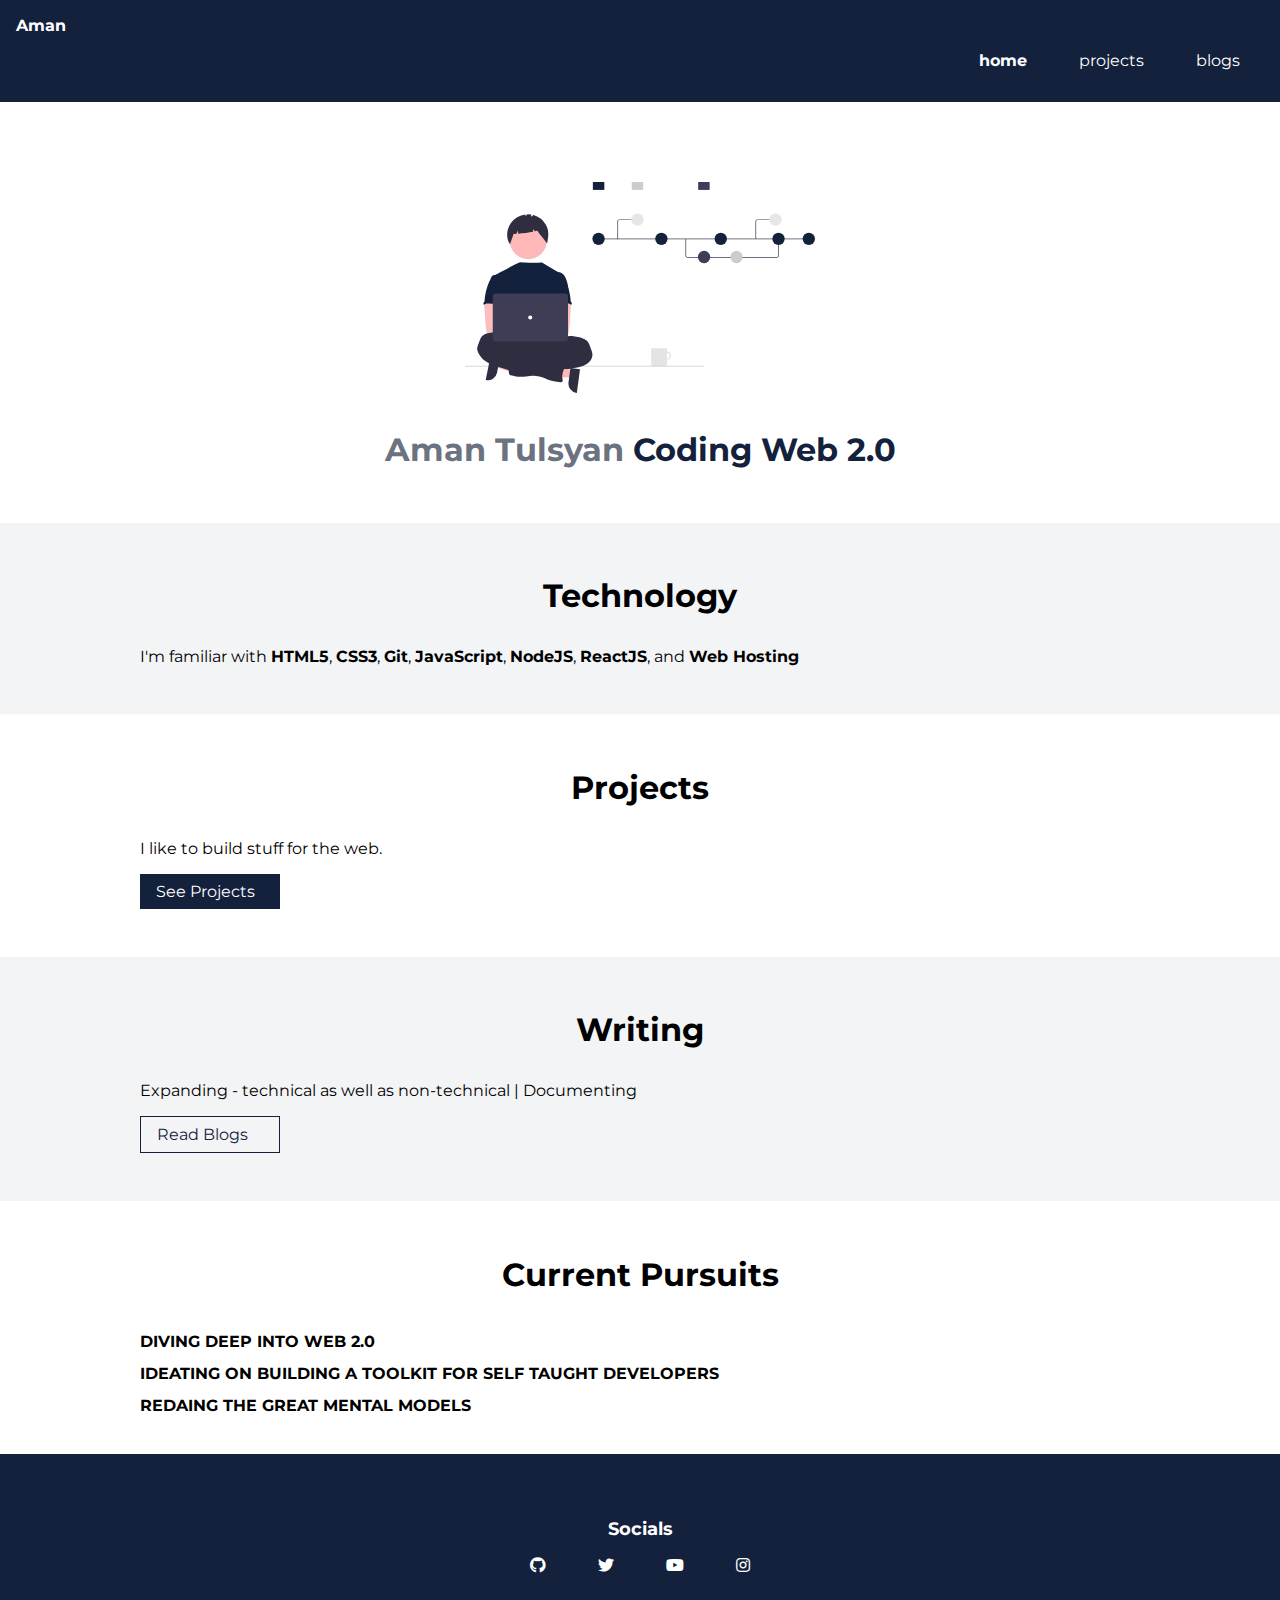
==== index.html @ 174e2d4f "update portfolio" ====
<!DOCTYPE html>
<html lang="en">
  <head>
    <meta charset="UTF-8" />
    <meta name="viewport" content="width=device-width, initial-scale=1.0" />
    <title>Home | Aman</title>
    <link
      rel="stylesheet"
      href="https://cdnjs.cloudflare.com/ajax/libs/font-awesome/5.15.3/css/all.min.css"
    />
    <link href="styles.css" rel="stylesheet" />
  </head>
  <body>
    <nav class="navigation container">
      <div class="nav-brand"><a href="#">Aman</a></div>
      <ul class="list-non-bullet nav-pills">
        <li class="list-item-inline">
          <a class="link link-active" href="/">home</a>
        </li>
        <li class="list-item-inline">
          <a class="link" href="./projects.html">projects</a>
        </li>
        <li class="list-item-inline">
          <a class="link" href="./blogs.html">blogs</a>
        </li>
      </ul>
    </nav>

    <header class="hero">
      <img class="hero-img" src="images/hero.svg" />
      <h1 class="hero-heading">
        Aman Tulsyan <span class="heading-inverted"> Coding Web 2.0</span>
      </h1>
    </header>

    <section class="section ow">
      <div class="container container-center">
        <h1>Technology</h1>
        <p>
          I'm familiar with
          <span class="heading-inverted"><strong>HTML5</strong></span
          >, <span class="heading-inverted"><strong>CSS3</strong></span
          >, <span class="heading-inverted"><strong>Git</strong></span
          >, <span class="heading-inverted"><strong>JavaScript</strong></span
          >, <span><strong class="heading-inverted">NodeJS</strong></span
          >, <span><strong class="heading-inverted">ReactJS</strong></span
          >, and
          <span class="heading-inverted"><strong>Web Hosting</strong></span>
        </p>
      </div>
    </section>

    <section class="section">
      <div class="container container-center">
        <h1>Projects</h1>
        <p>I like to build stuff for the web.</p>
        <a class="link link-primary" href="./projects.html">See Projects</a>
      </div>
    </section>

    <section class="section ow">
      <div class="container container-center">
        <h1>Writing</h1>
        <p>Expanding - technical as well as non-technical | Documenting</p>
        <a class="link link-secondary" href="./blogs.html">Read Blogs</a>
      </div>
    </section>

    <section class="section">
      <div class="container container-center">
        <h1>Current Pursuits</h1>
        <span class="current"><strong>DIVING DEEP INTO WEB 2.0</strong></span
        ><br />
        <span class="current"
          ><strong
            >IDEATING ON BUILDING A TOOLKIT FOR SELF TAUGHT DEVELOPERS</strong
          > </span
        ><br />

        <span class="current"
          ><strong>REDAING THE GREAT MENTAL MODELS </strong></span
        ><br />
      </div>
    </section>

    <footer class="footer">
      <div class="footer-header">Socials</div>
      <ul class="social-links list-non-bullet">
        <li class="list-item-inline">
          <a class="link" href="https://github.com/amantulsyan35">
            <i class="fab fa-github"></i>
          </a>
        </li>
        <li class="list-item-inline">
          <a class="link" href="https://twitter.com/aman_fullstack"
            ><i class="fab fa-twitter"></i
          ></a>
        </li>
        <li class="list-item-inline">
          <a
            class="link"
            href="https://www.youtube.com/channel/UCzAvX1DrOWJ1r_YVMOV-uDw/featured"
          >
            <i class="fab fa-youtube"></i>
          </a>
        </li>
        <li class="list-item-inline">
          <a
            class="link"
            href="https://www.instagram.com/_aman.tulsyan/?igshid=mlgvn49lg664"
          >
            <i class="fab fa-instagram"></i>
          </a>
        </li>
      </ul>
    </footer>
  </body>
</html>
---- styles.css ----
@import url('https://fonts.googleapis.com/css2?family=Montserrat:wght@400;700&display=swap');

:root {
  --primary-color: #14213d;
  --off-white: #f3f4f6;
  --dark-gray: #6b7280;
}

body {
  font-family: 'Montserrat', sans-serif;
  margin: 0px;
}

hr {
  margin: 2rem 0rem;
}

/** spaces **/

.margin-md {
  margin: 2rem;
}

/** container **/
.container {
  padding: 0rem 1rem;
}

.container-center {
  max-width: 1000px;
  margin: auto;
}

/** links **/
.link {
  box-sizing: border-box;
  text-decoration: none;
  padding: 0.5rem 1rem;
}

.link-primary {
  background-color: var(--primary-color);
  /* border-radius: 0.5rem; */
  color: white;
  display: block;
  max-width: 140px;
  margin: 1rem 1rem 1rem 0rem;
}

.link-secondary {
  color: var(--primary-color);
  /* border-radius: 0.5rem; */
  border: 1px solid var(--primary-color);
  display: block;
  max-width: 140px;
  margin: 1rem 1rem 1rem 0rem;
}

.link-secondary:hover {
  background-color: var(--primary-color);
  color: var(--off-white);
}

/** lists **/

.list-non-bullet {
  list-style: none;
  padding-inline-start: 0px;
}

.list-item-inline {
  display: inline;
  padding: 0rem 0.5rem;
}

/** navigation **/

.navigation {
  background-color: var(--primary-color);
  color: white;
  padding: 1rem;
  /* border-bottom-left-radius: 1rem; */
}

.navigation .nav-brand {
  font-weight: bold;
}

.nav-brand a {
  text-decoration: none;
  color: inherit;
}

.navigation .nav-pills {
  text-align: right;
}

.navigation .link {
  color: white;
}

.navigation .link-active {
  font-weight: bold;
}

/** header **/

.hero {
  padding: 2rem;
  padding-top: 5rem;
}

.hero .hero-img {
  max-width: 80%;
  width: 350px;
  display: block;
  margin: auto;
}

.hero .hero-heading {
  text-align: center;
  padding-top: 1rem;
  color: var(--dark-gray);
}

.hero .hero-heading .heading-inverted {
  color: var(--primary-color);
}

/** sections **/

.section {
  padding: 2rem;
}

.section h1 {
  margin-bottom: 1em;
  text-align: center;
}

.ow {
  background-color: var(--off-white);
}

/** CURRENT SECTION **/

.current {
  line-height: 2;
}

/** footers **/

.footer {
  background-color: var(--primary-color);
  padding: 4rem 1rem;
  text-align: center;
  color: white;
  /* border-top-right-radius: 1rem; */
}

.footer .link {
  color: white;
}

.footer .footer-header {
  font-weight: bold;
  font-size: large;
}

.footer ul {
  padding-inline-start: 0px;
}

/** projects **/
.showcase-list {
  margin-top: 1em;
  padding: 2rem;
}

/** blogs **/
.showcase-blog {
  padding-bottom: 6rem;
}
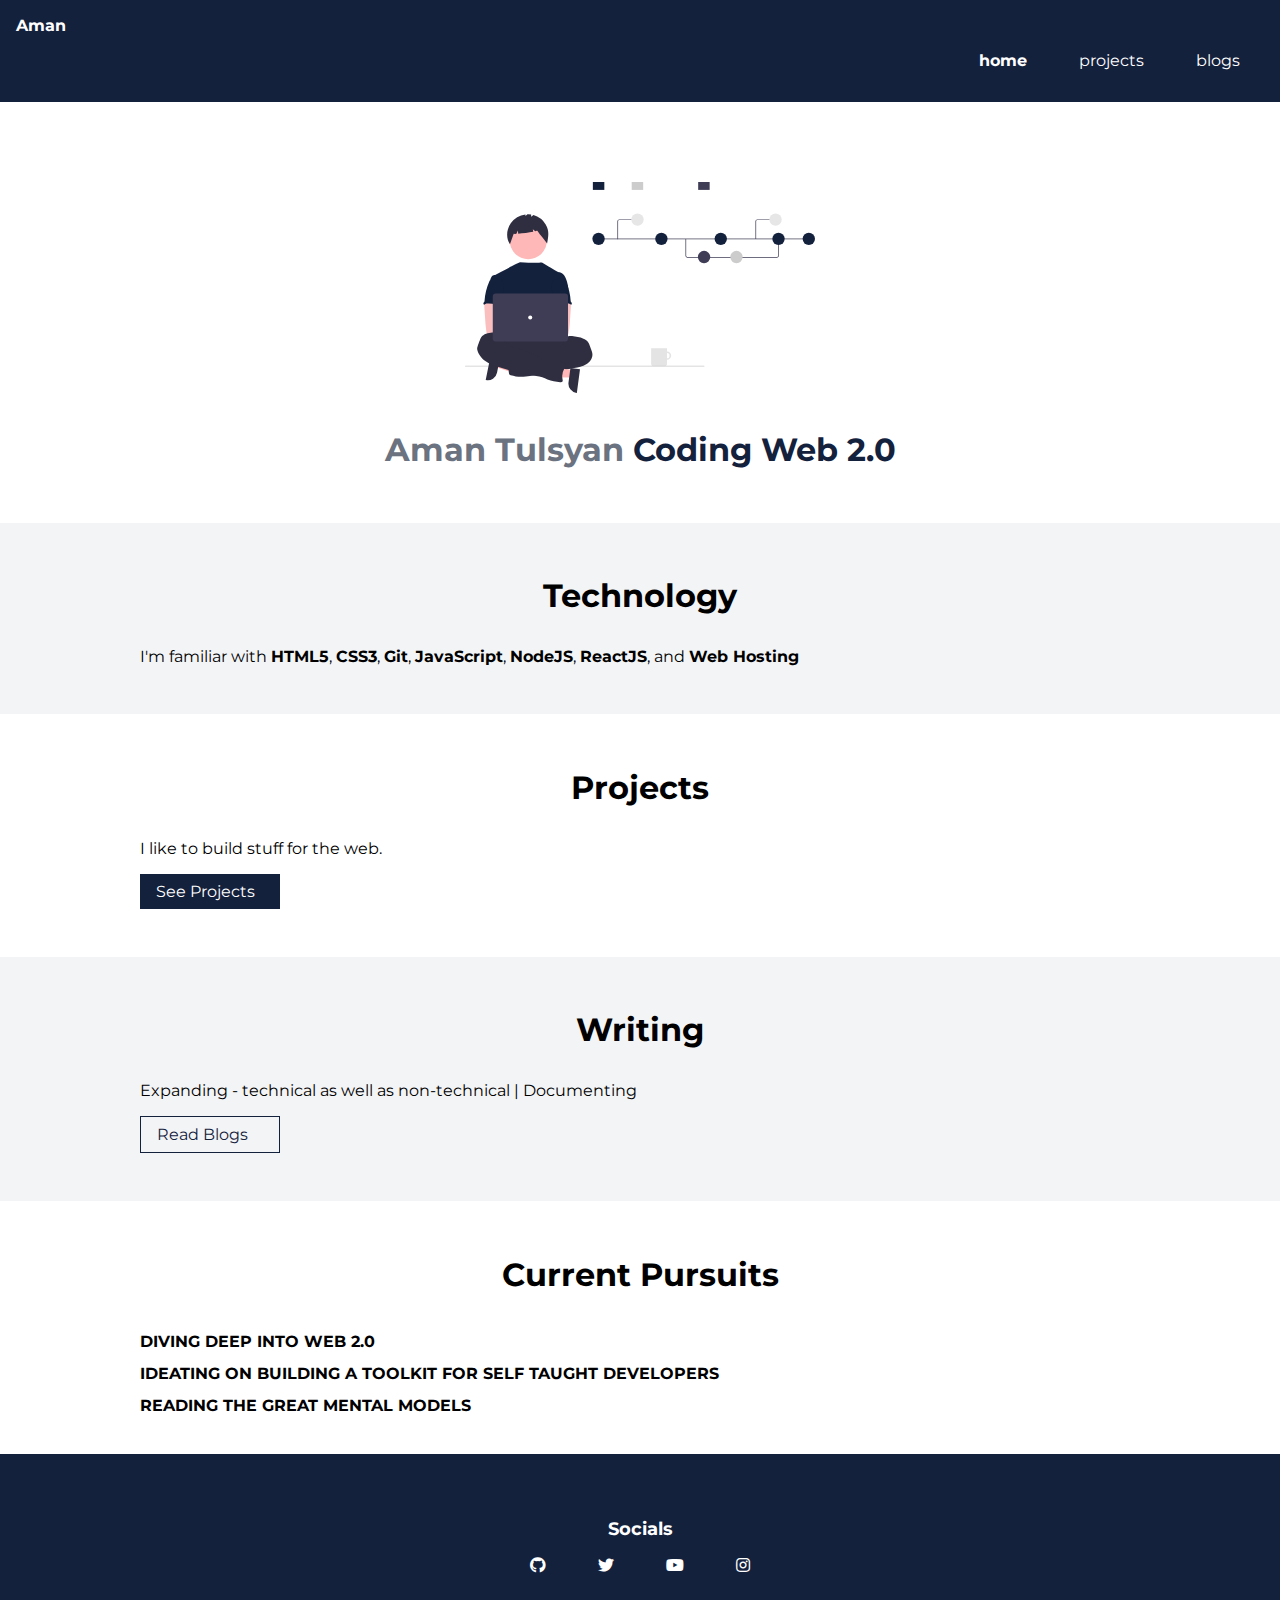
==== commit b3fede21: "Update index.html" ====
--- a/index.html
+++ b/index.html
@@ -78,7 +78,7 @@
         ><br />
 
         <span class="current"
-          ><strong>REDAING THE GREAT MENTAL MODELS </strong></span
+          ><strong>READING THE GREAT MENTAL MODELS </strong></span
         ><br />
       </div>
     </section>
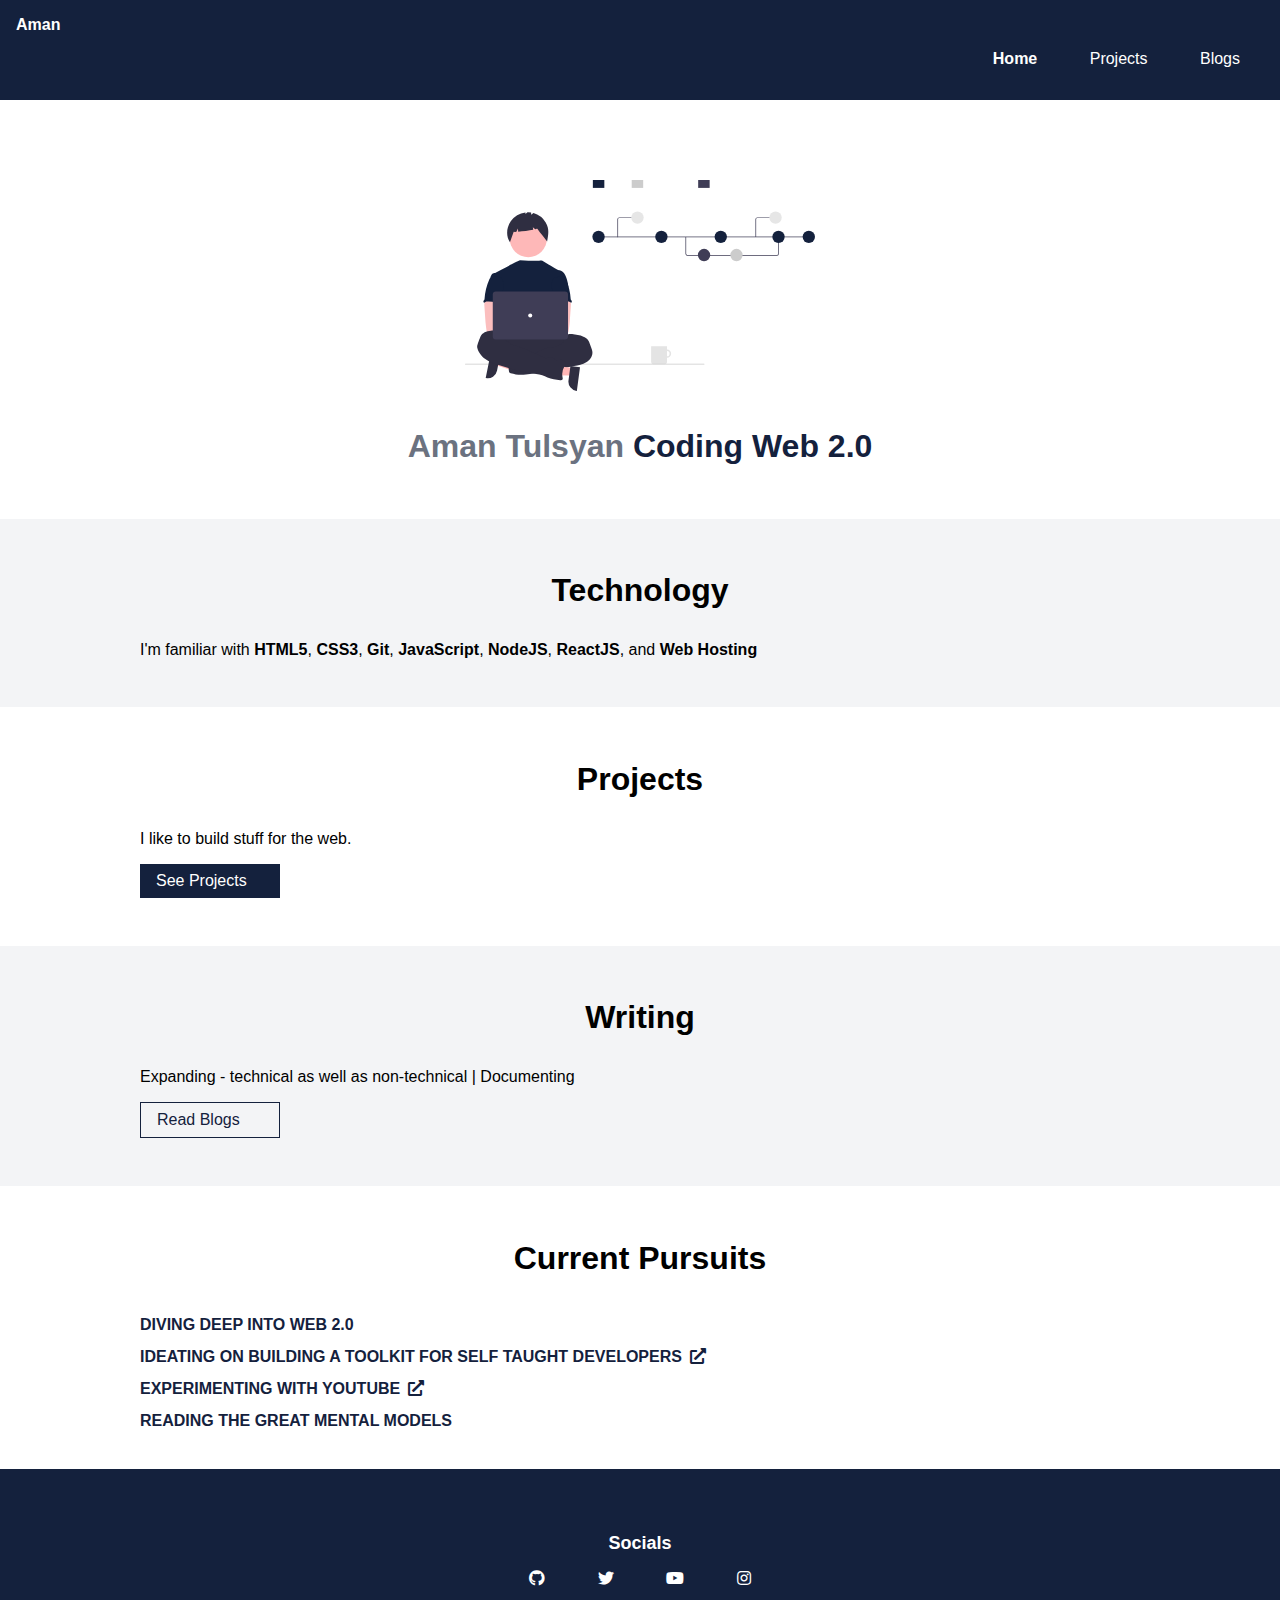
==== commit 5d5fffcc: "Updated portfolio" ====
--- a/index.html
+++ b/index.html
@@ -15,13 +15,13 @@
       <div class="nav-brand"><a href="#">Aman</a></div>
       <ul class="list-non-bullet nav-pills">
         <li class="list-item-inline">
-          <a class="link link-active" href="/">home</a>
+          <a class="link link-active" href="/">Home</a>
         </li>
         <li class="list-item-inline">
-          <a class="link" href="./projects.html">projects</a>
+          <a class="link" href="./projects.html">Projects</a>
         </li>
         <li class="list-item-inline">
-          <a class="link" href="./blogs.html">blogs</a>
+          <a class="link" href="./blogs.html">Blogs</a>
         </li>
       </ul>
     </nav>
@@ -72,9 +72,26 @@
         <span class="current"><strong>DIVING DEEP INTO WEB 2.0</strong></span
         ><br />
         <span class="current"
+          ><span></span
           ><strong
             >IDEATING ON BUILDING A TOOLKIT FOR SELF TAUGHT DEVELOPERS</strong
-          > </span
+          ><a
+            href="https://www.notion.so/Learning-Toolkit-f430c51ecd44498ab4b5b200aef07b78"
+            ><i
+              class="fas fa-external-link-alt"
+              style="margin-left: 0.5em; color: #14213d"
+            ></i
+          ></a> </span
+        ><br />
+
+        <span class="current"
+          ><span></span><strong>EXPERIMENTING WITH YOUTUBE</strong
+          ><a href="https://youtu.be/mnvkwnJ4rFM"
+            ><i
+              class="fas fa-external-link-alt"
+              style="margin-left: 0.5em; color: #14213d"
+            ></i
+          ></a> </span
         ><br />
 
         <span class="current"
--- a/styles.css
+++ b/styles.css
@@ -1,4 +1,4 @@
-@import url('https://fonts.googleapis.com/css2?family=Montserrat:wght@400;700&display=swap');
+@import url('https://fonts.googleapis.com/css2?family=Benne&display=swap');
 
 :root {
   --primary-color: #14213d;
@@ -146,6 +146,7 @@
 
 .current {
   line-height: 2;
+  color: var(--primary-color);
 }
 
 /** footers **/
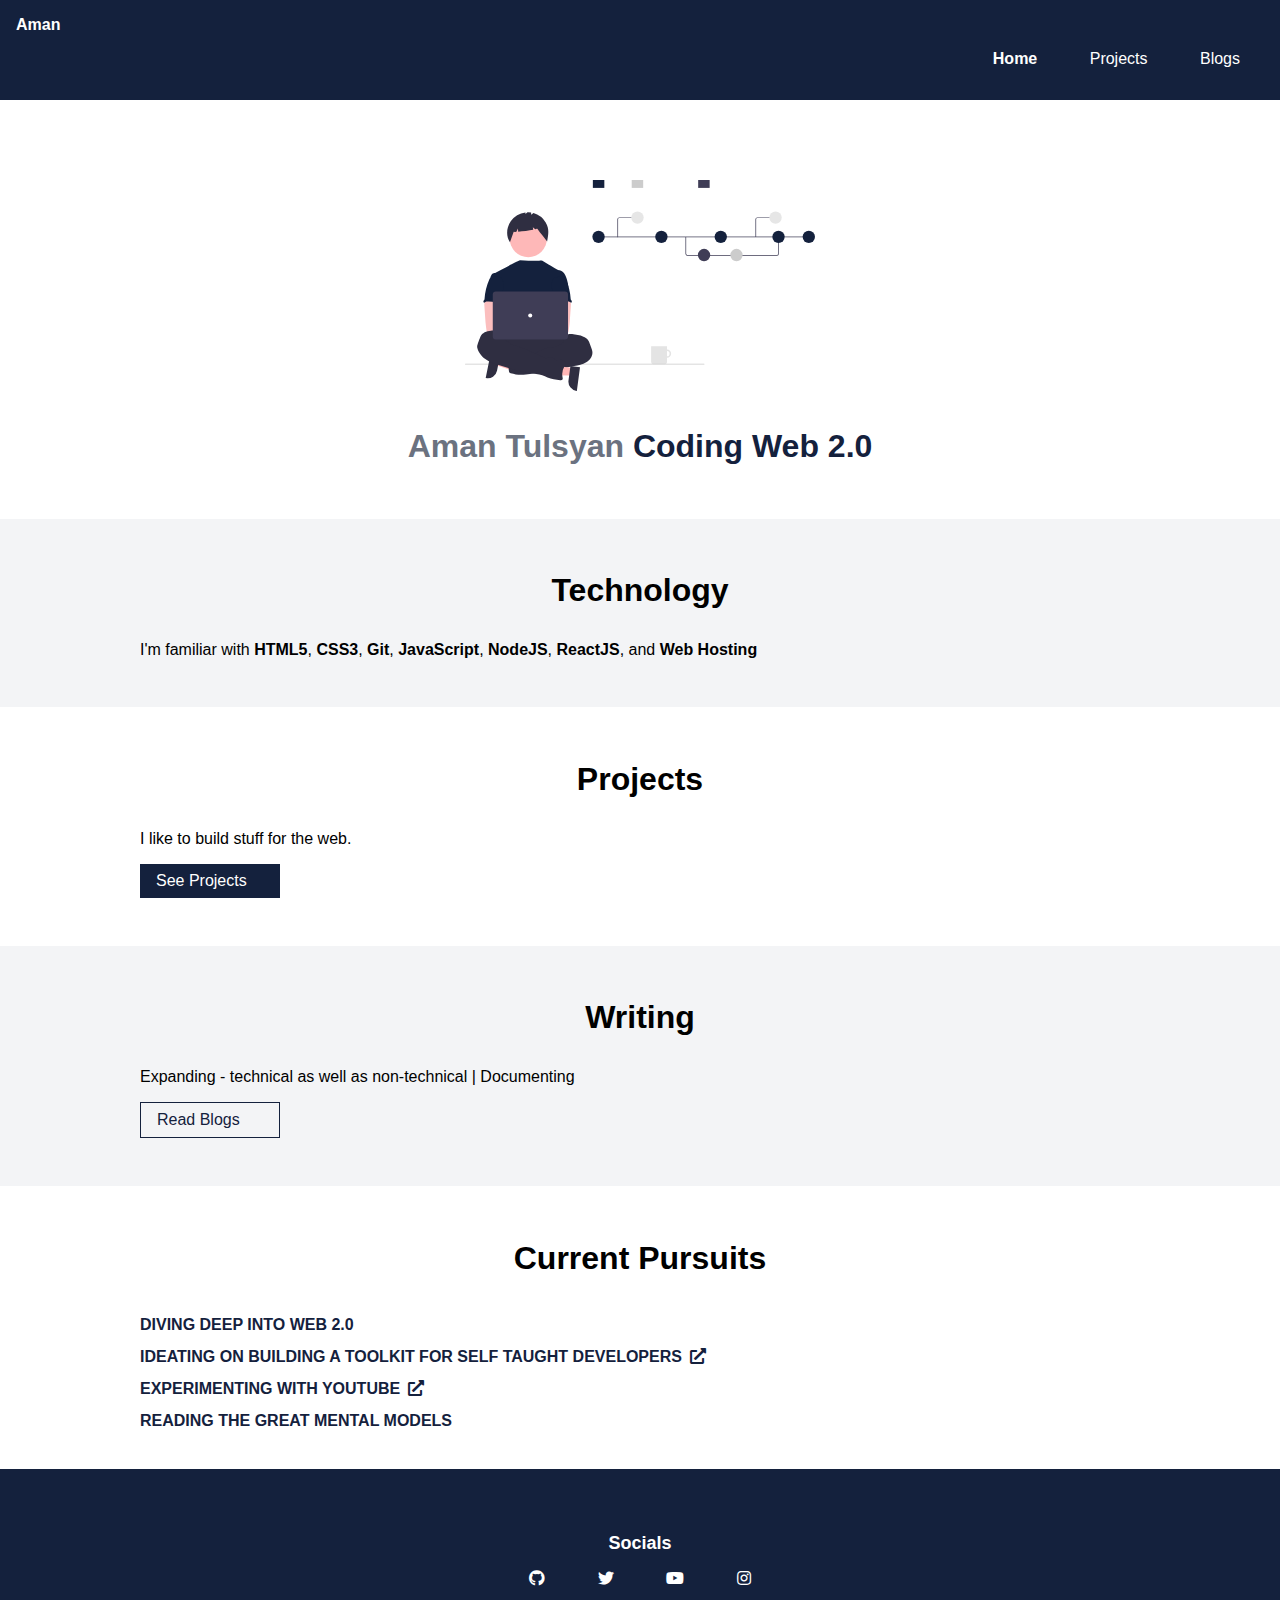
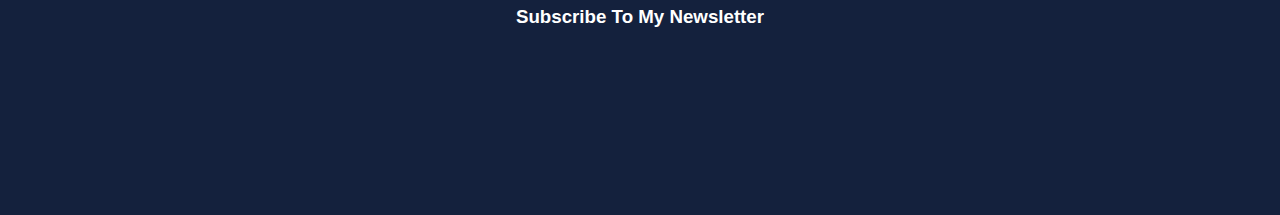
==== commit f601202f: "Updated footer" ====
--- a/index.html
+++ b/index.html
@@ -130,6 +130,15 @@
           </a>
         </li>
       </ul>
+      <h3>Subscribe To My Newsletter</h3>
+      <iframe
+        src="https://amantulsyan.substack.com/embed"
+        width="100%"
+        height="100"
+        style="background: #14213d; color: white"
+        frameborder="0"
+        scrolling="no"
+      ></iframe>
     </footer>
   </body>
 </html>
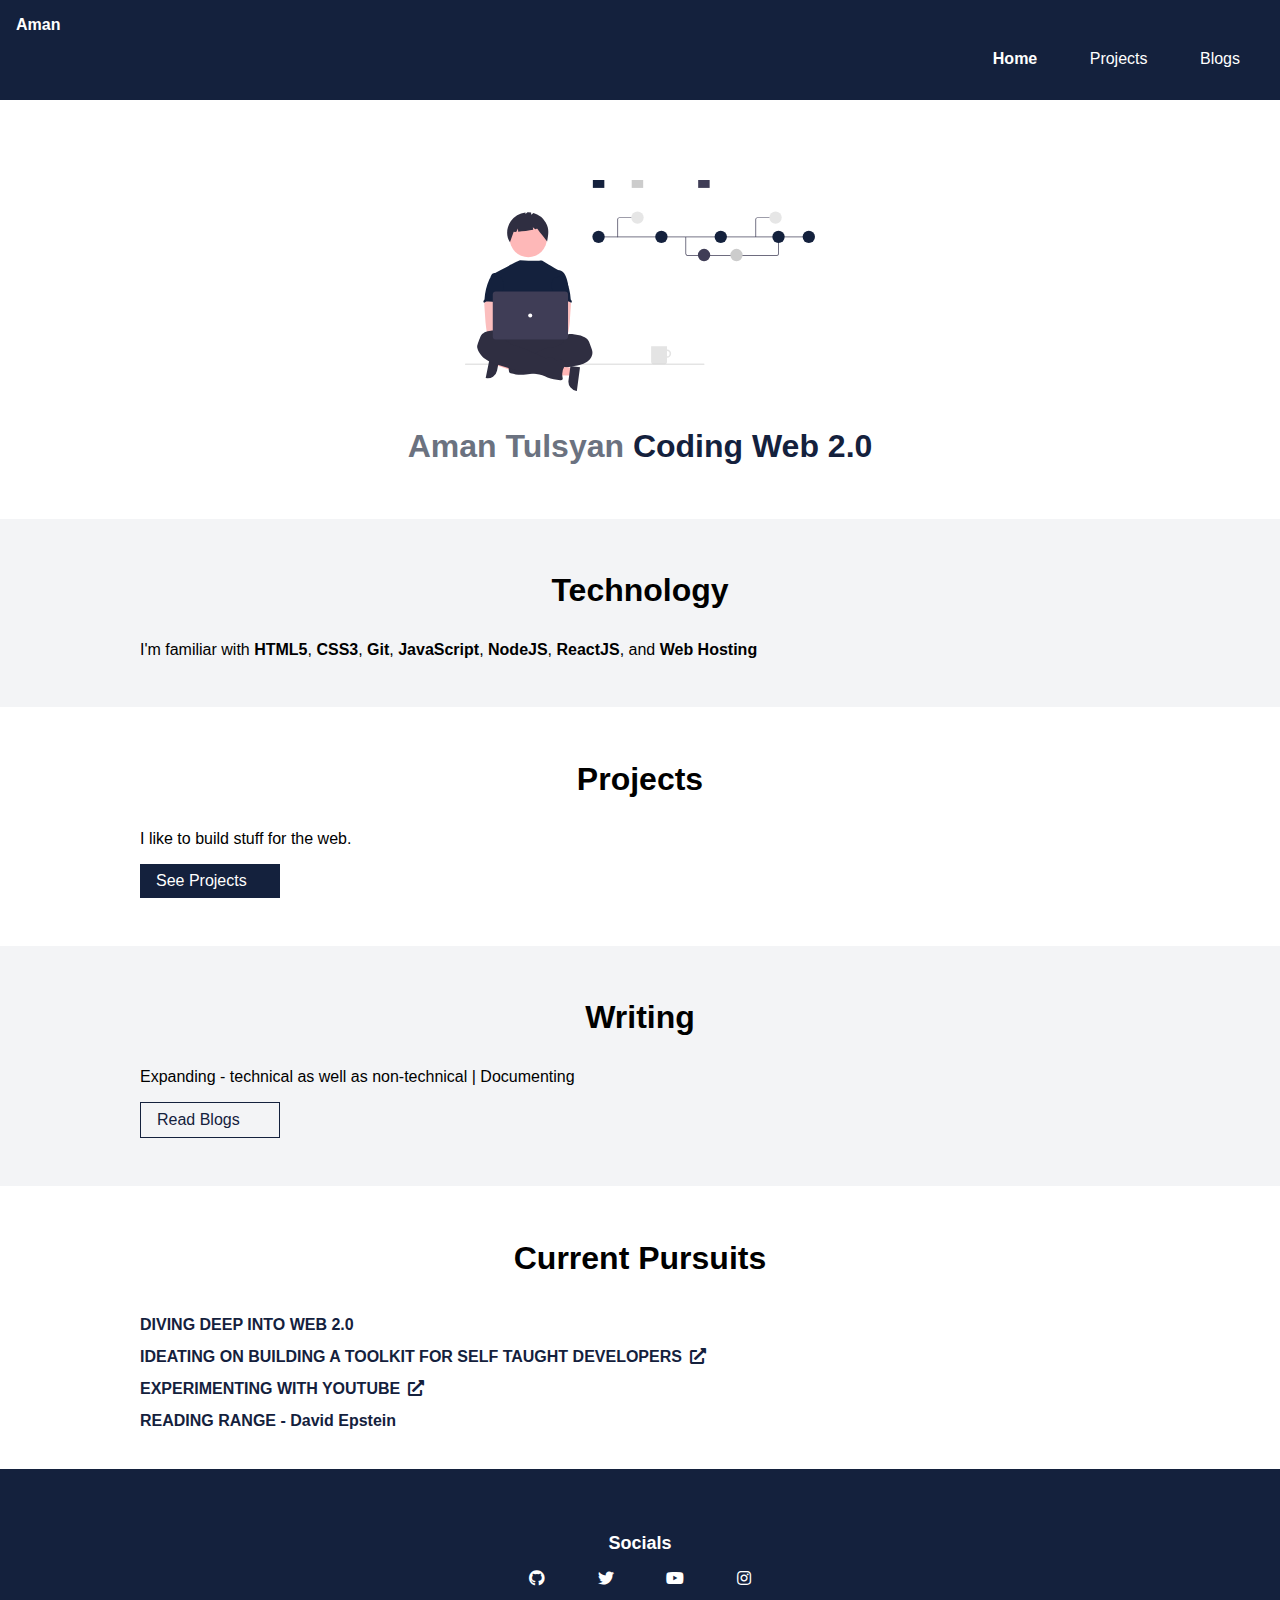
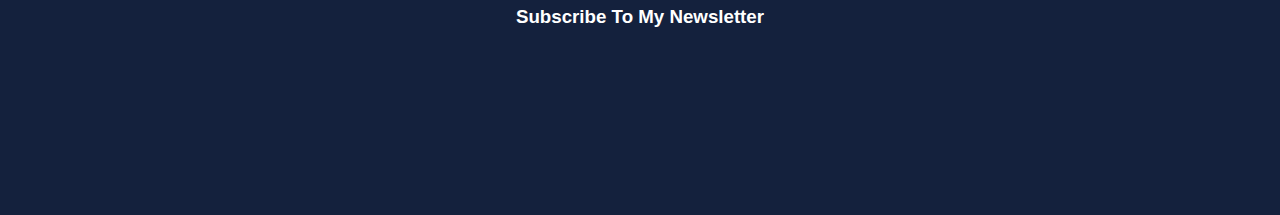
==== commit 14b0a034: "Update projects.html and index.html" ====
--- a/index.html
+++ b/index.html
@@ -95,7 +95,7 @@
         ><br />
 
         <span class="current"
-          ><strong>READING THE GREAT MENTAL MODELS </strong></span
+          ><strong>READING RANGE - David Epstein </strong></span
         ><br />
       </div>
     </section>
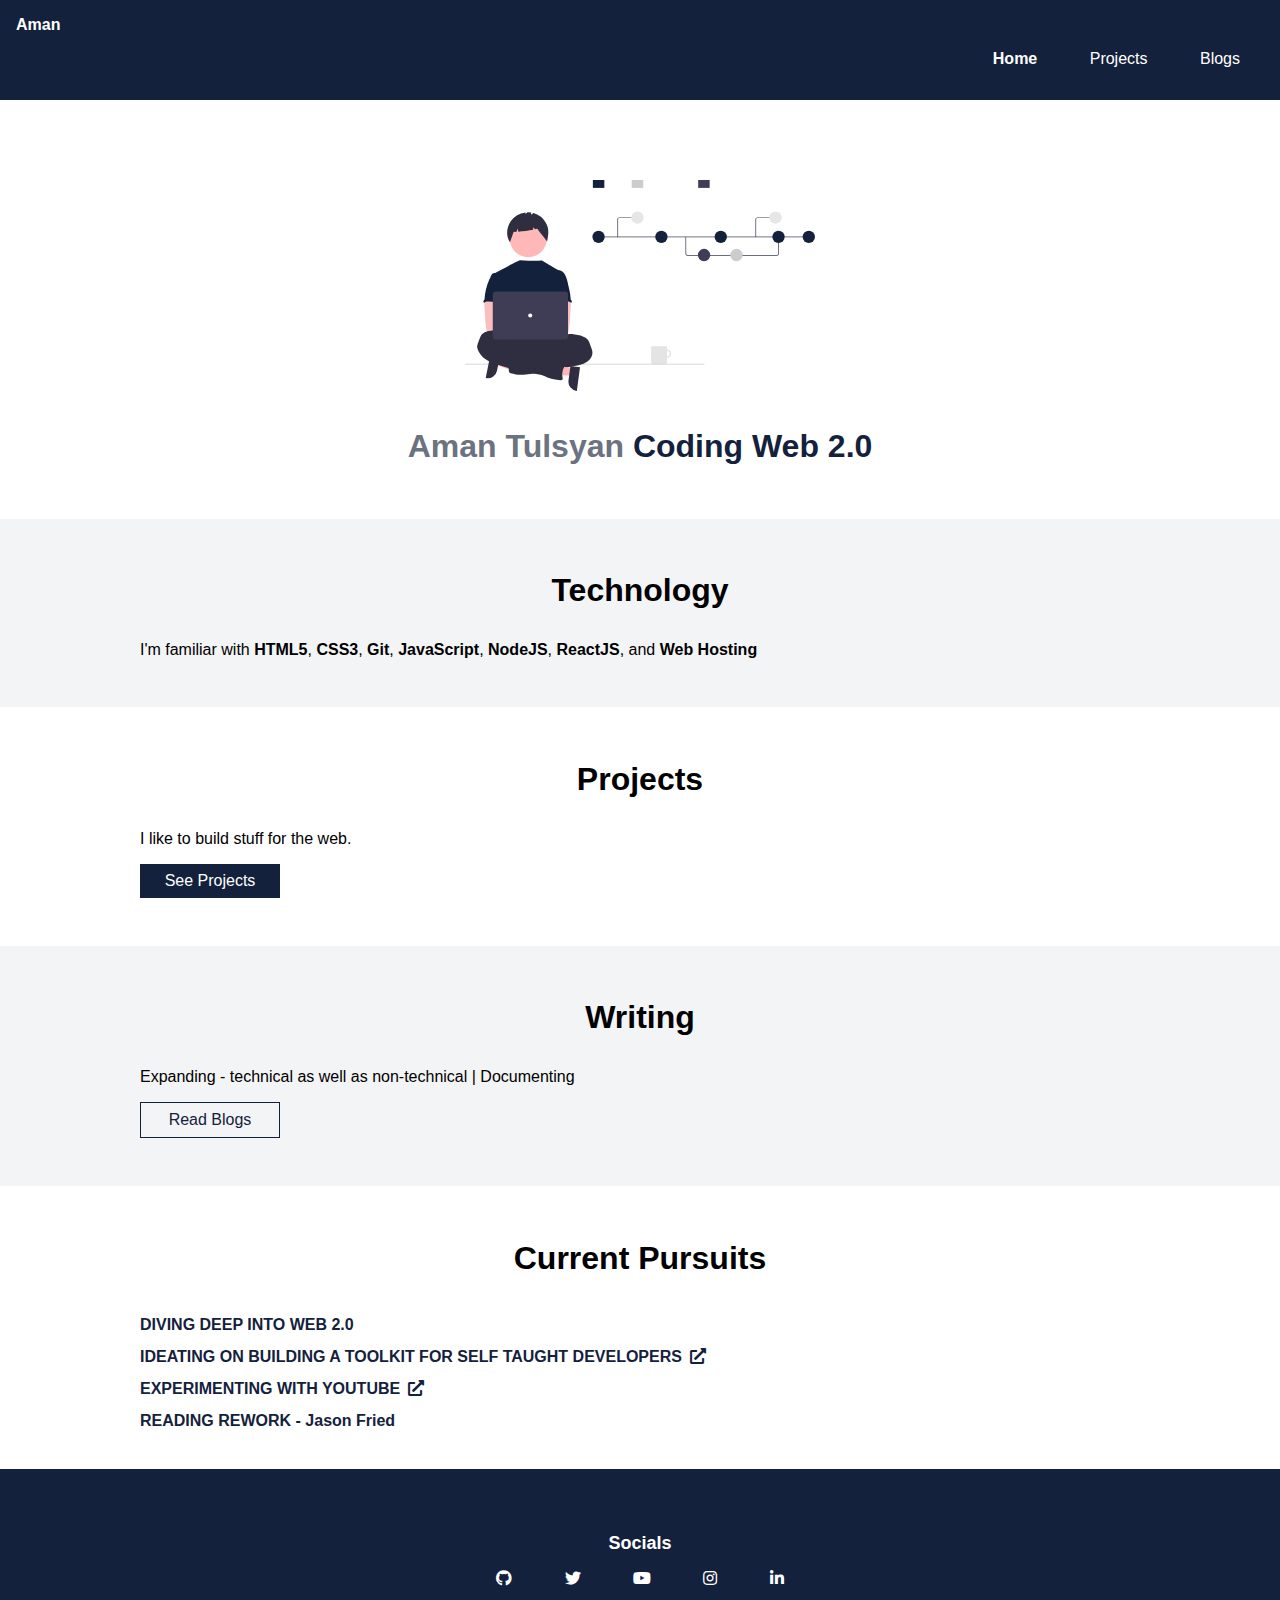
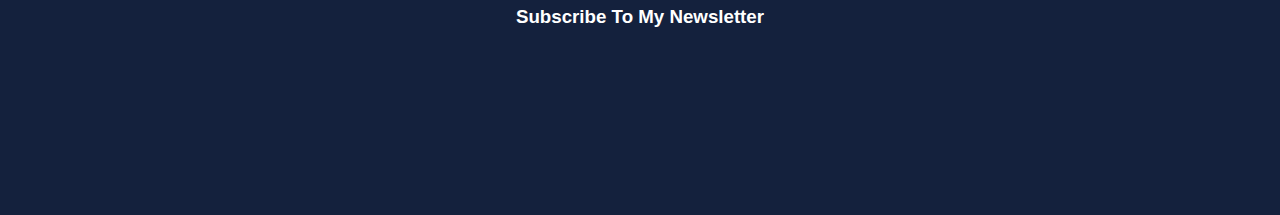
==== commit 4ee087b9: "Update: Footer" ====
--- a/index.html
+++ b/index.html
@@ -95,7 +95,7 @@
         ><br />
 
         <span class="current"
-          ><strong>READING RANGE - David Epstein </strong></span
+          ><strong>READING REWORK - Jason Fried </strong></span
         ><br />
       </div>
     </section>
@@ -129,6 +129,14 @@
             <i class="fab fa-instagram"></i>
           </a>
         </li>
+        <li class="list-item-inline">
+          <a
+            class="link"
+            href="https://www.linkedin.com/in/aman-tulsyan-88335b17a/"
+          >
+            <i class="fab fa-linkedin-in"></i>
+          </a>
+        </li>
       </ul>
       <h3>Subscribe To My Newsletter</h3>
       <iframe
--- a/styles.css
+++ b/styles.css
@@ -40,18 +40,24 @@
 
 .link-primary {
   background-color: var(--primary-color);
-  /* border-radius: 0.5rem; */
   color: white;
   display: block;
   max-width: 140px;
+  display: flex;
+  flex-direction: column;
+  justify-content: center;
+  align-items: center;
   margin: 1rem 1rem 1rem 0rem;
 }
 
 .link-secondary {
   color: var(--primary-color);
-  /* border-radius: 0.5rem; */
   border: 1px solid var(--primary-color);
   display: block;
+  display: flex;
+  flex-direction: column;
+  justify-content: center;
+  align-items: center;
   max-width: 140px;
   margin: 1rem 1rem 1rem 0rem;
 }
@@ -182,3 +188,30 @@
 .showcase-blog {
   padding-bottom: 6rem;
 }
+
+/* Documentation section  */
+
+.Doc-section {
+  display: flex;
+  flex-direction: column;
+  justify-content: center;
+  align-items: center;
+  margin: auto;
+}
+
+.Doc-container {
+  display: flex;
+  flex-direction: column;
+  justify-content: center;
+  align-items: center;
+  width: 80%;
+  margin: auto;
+  margin-bottom: 2em;
+}
+
+/* .Doc-container blockquote {
+  display: flex;
+  flex-direction: column;
+  justify-content: center;
+  align-items: center;
+} */
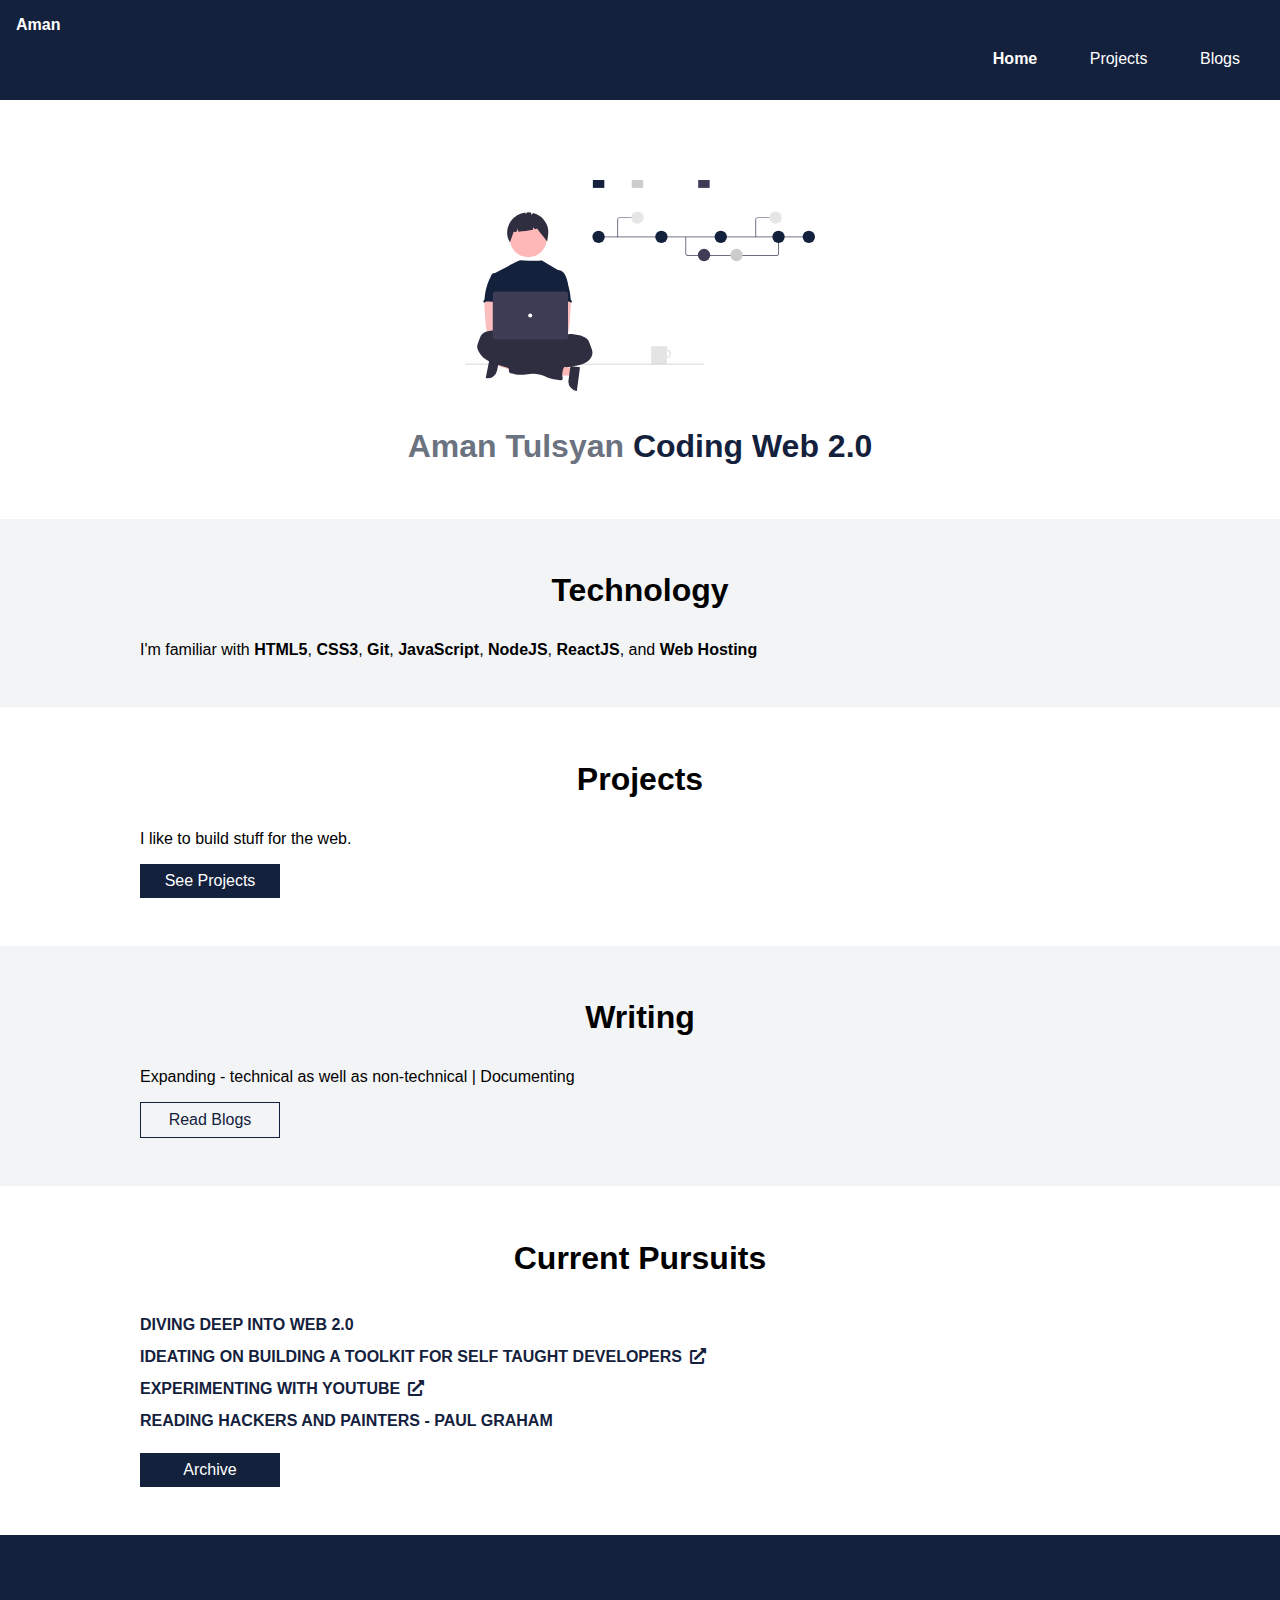
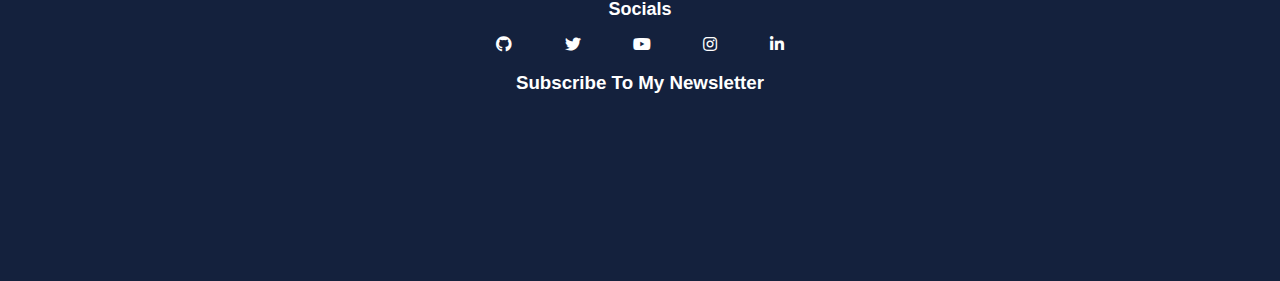
==== commit aec3cdeb: "Add: archive section" ====
--- a/index.html
+++ b/index.html
@@ -86,7 +86,7 @@
 
         <span class="current"
           ><span></span><strong>EXPERIMENTING WITH YOUTUBE</strong
-          ><a href="https://youtu.be/mnvkwnJ4rFM"
+          ><a href="https://youtu.be/zdhcxmugQYc"
             ><i
               class="fas fa-external-link-alt"
               style="margin-left: 0.5em; color: #14213d"
@@ -95,8 +95,10 @@
         ><br />
 
         <span class="current"
-          ><strong>READING REWORK - Jason Fried </strong></span
+          ><strong>READING HACKERS AND PAINTERS - PAUL GRAHAM </strong></span
         ><br />
+
+        <a class="link link-primary" href="./archive.html">Archive</a>
       </div>
     </section>
 
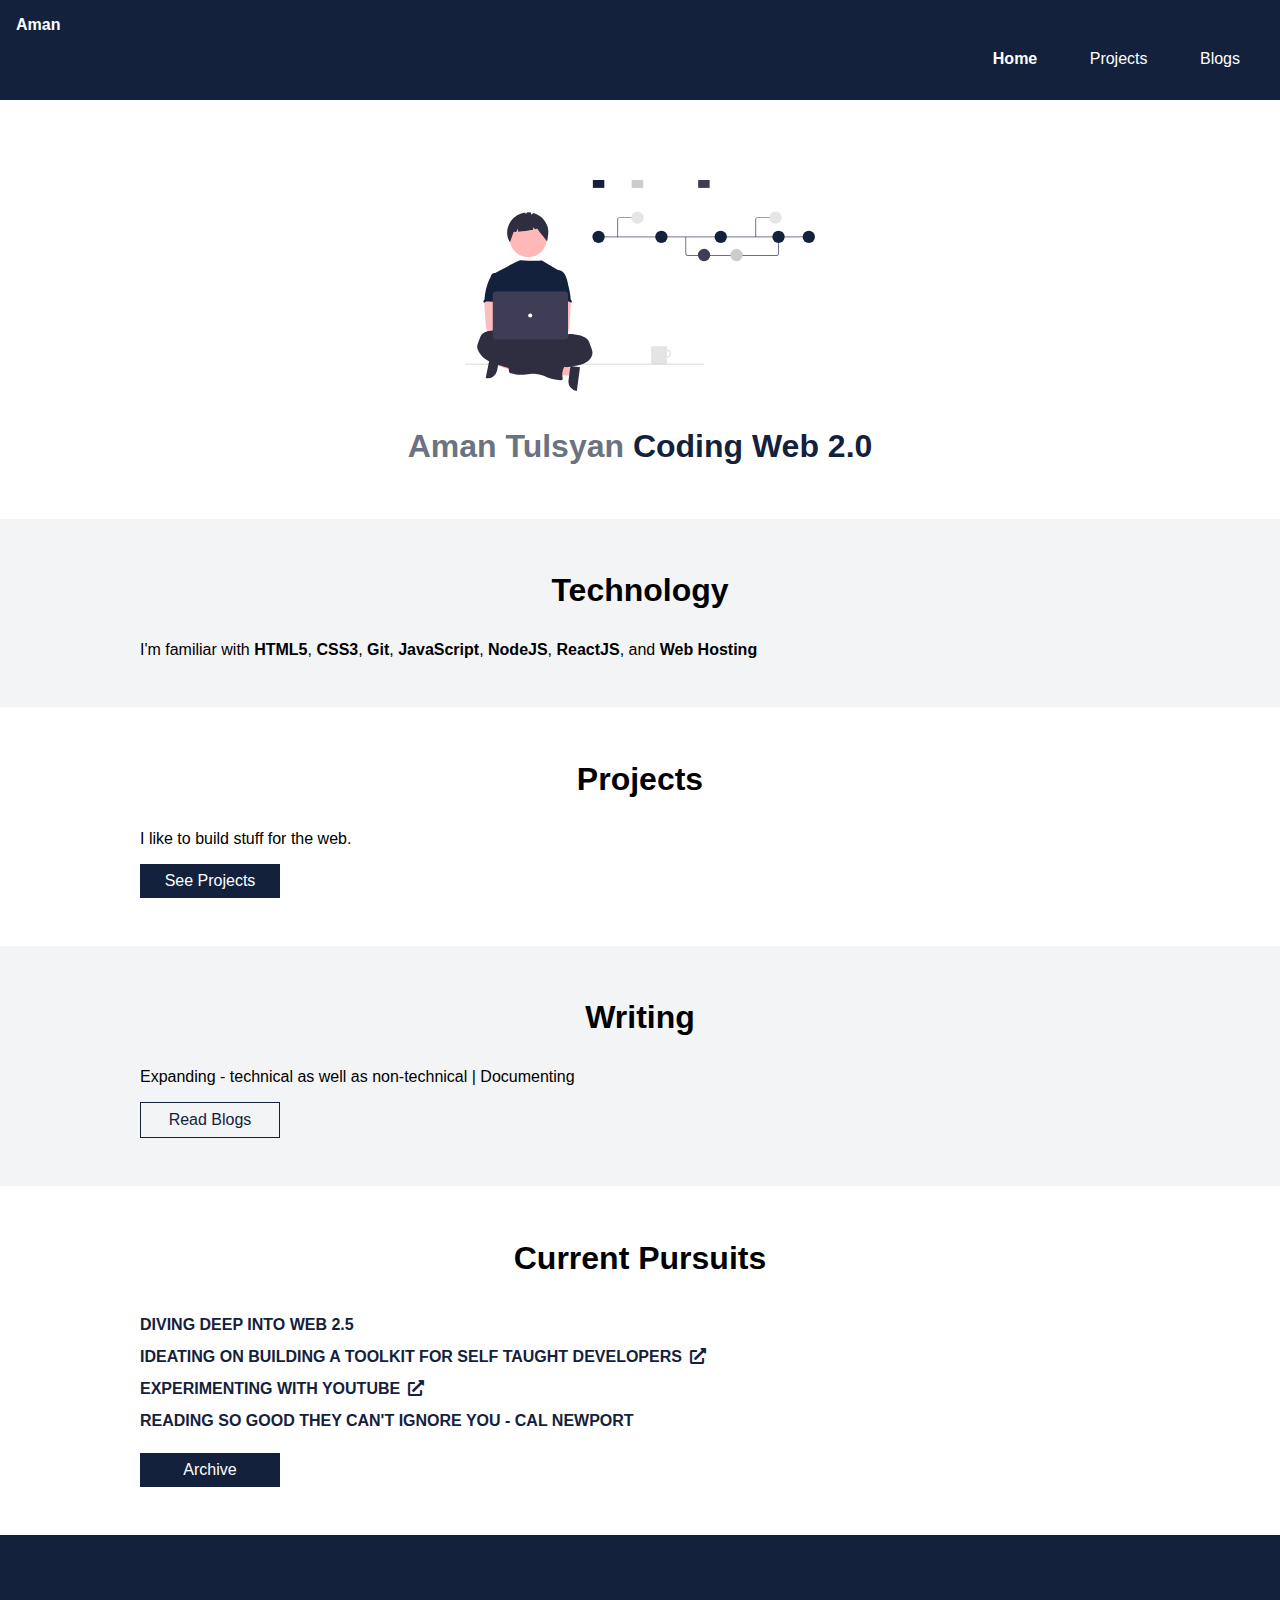
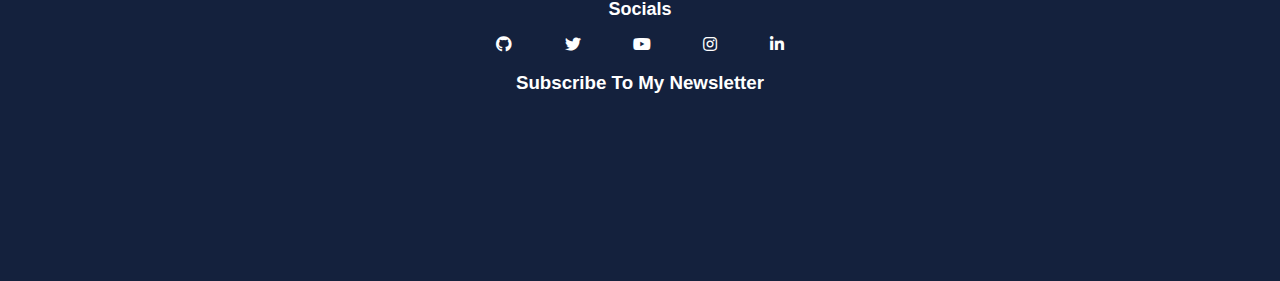
==== commit 08f6bbdd: "add- projects" ====
--- a/index.html
+++ b/index.html
@@ -69,7 +69,7 @@
     <section class="section">
       <div class="container container-center">
         <h1>Current Pursuits</h1>
-        <span class="current"><strong>DIVING DEEP INTO WEB 2.0</strong></span
+        <span class="current"><strong>DIVING DEEP INTO WEB 2.5</strong></span
         ><br />
         <span class="current"
           ><span></span
@@ -95,7 +95,9 @@
         ><br />
 
         <span class="current"
-          ><strong>READING HACKERS AND PAINTERS - PAUL GRAHAM </strong></span
+          ><strong
+            >READING SO GOOD THEY CAN'T IGNORE YOU - CAL NEWPORT
+          </strong></span
         ><br />
 
         <a class="link link-primary" href="./archive.html">Archive</a>
